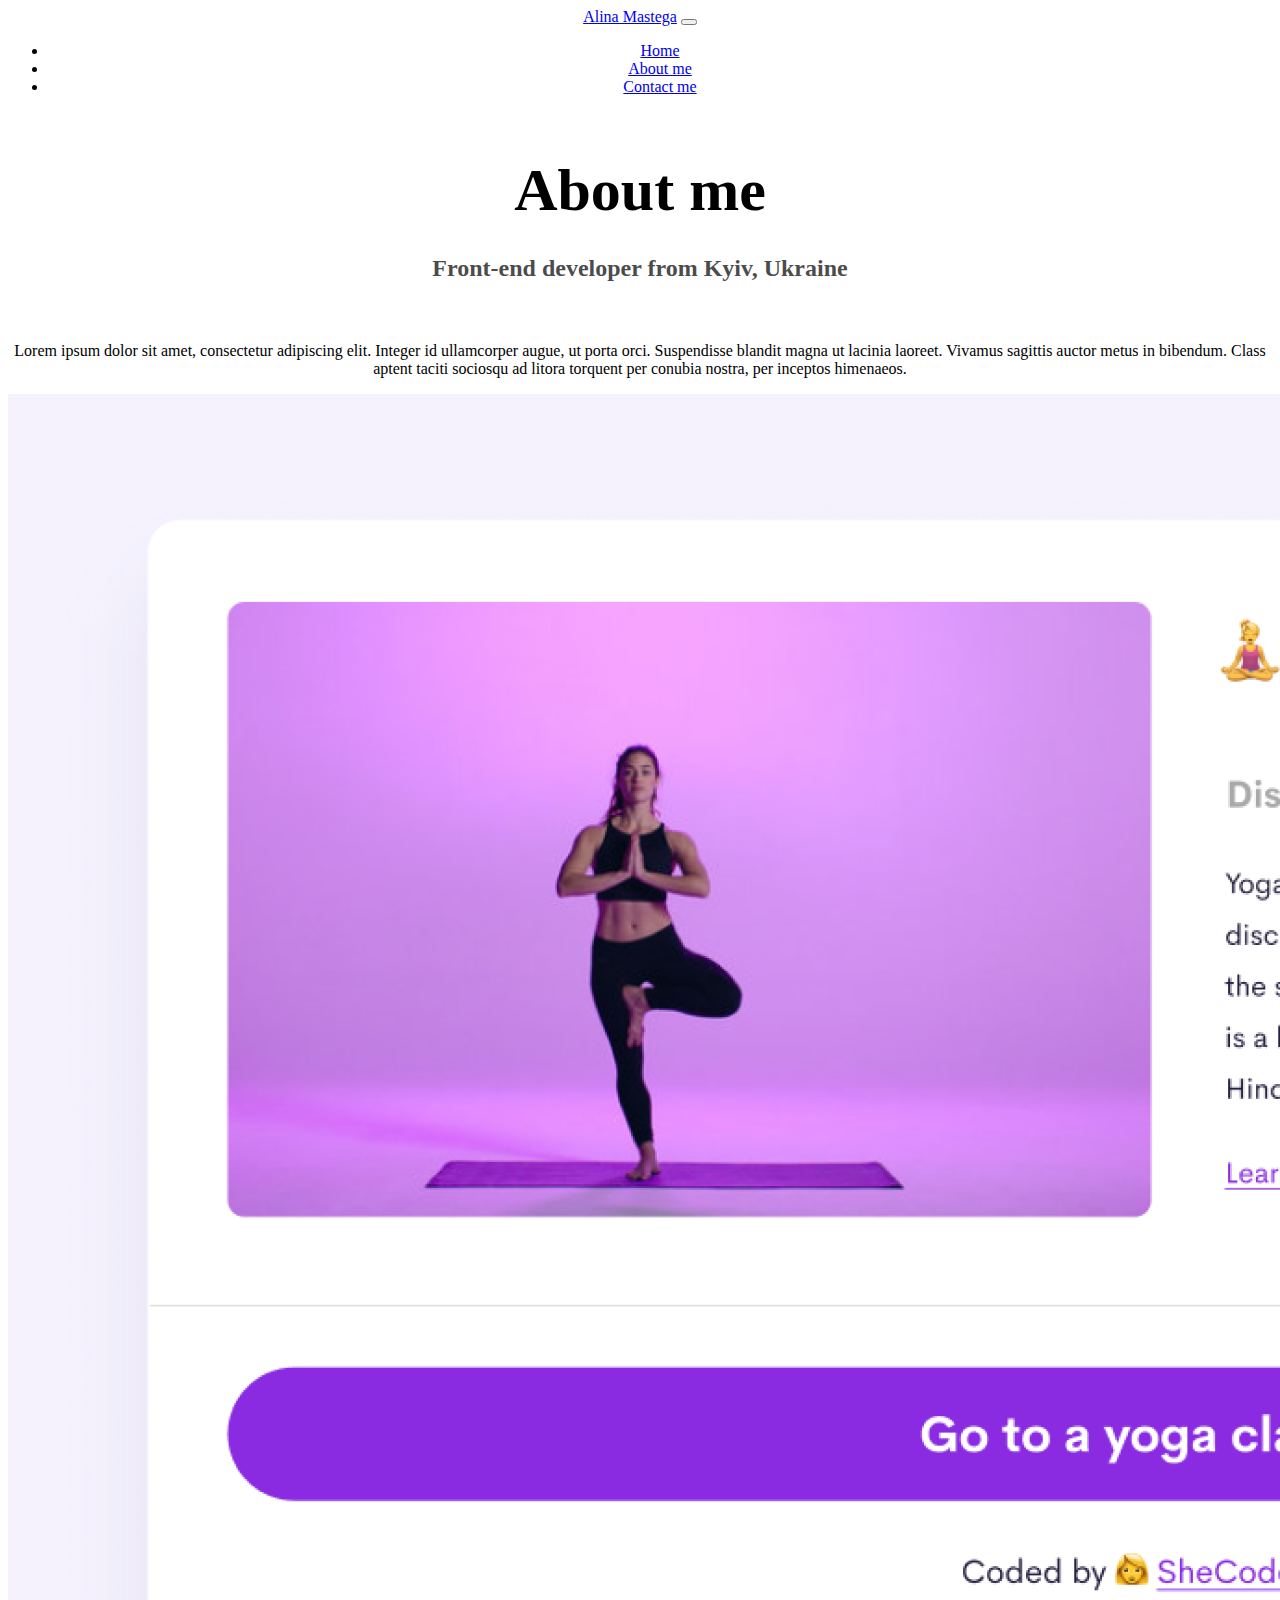
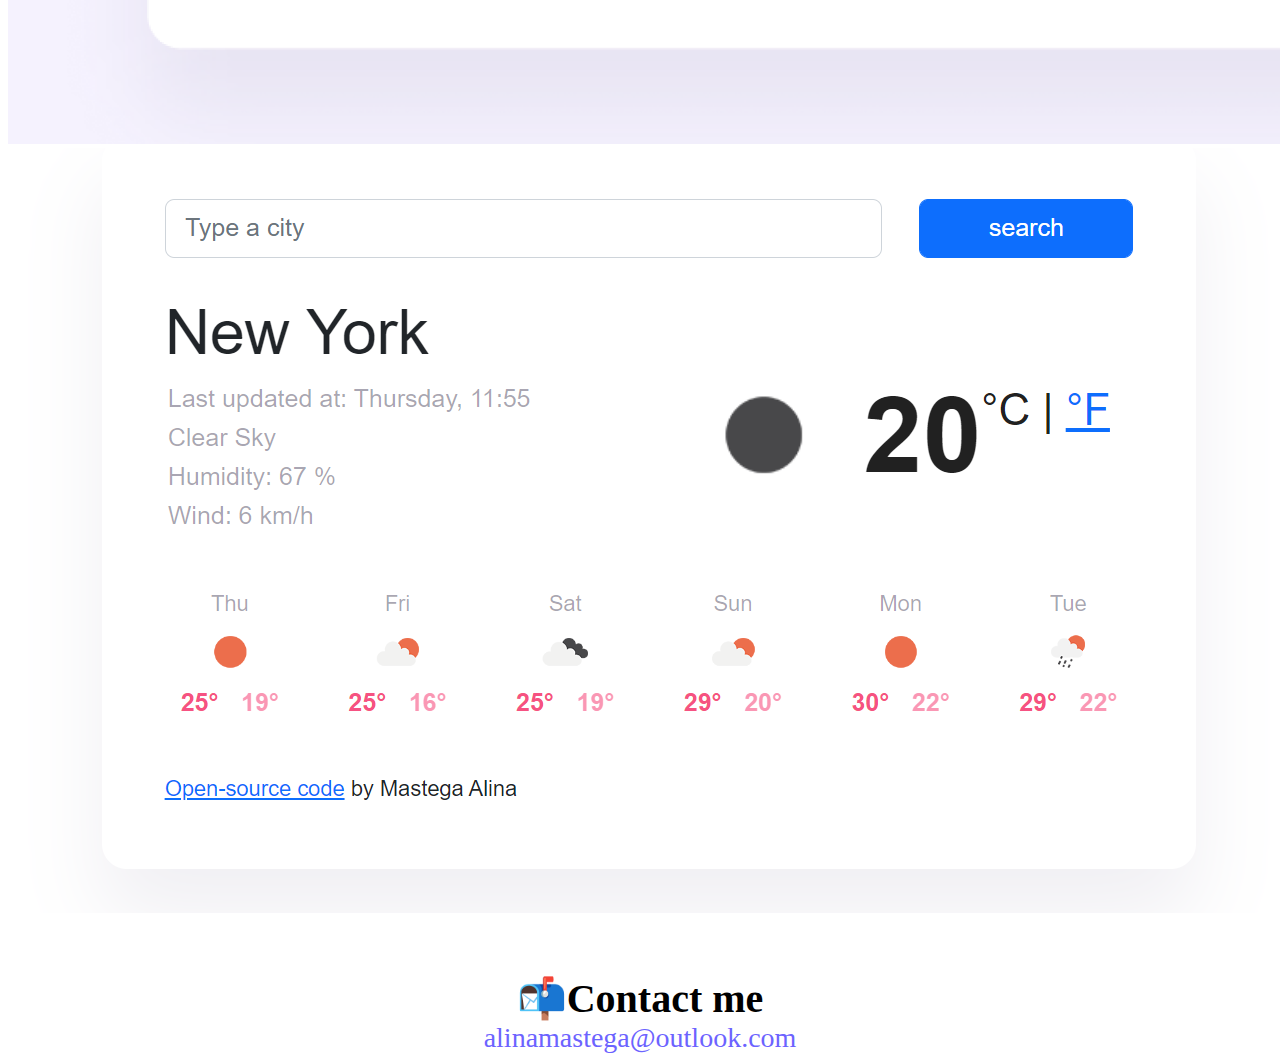
==== about.html @ eb4994cf "Create project" ====
<!DOCTYPE html>
<html lang="en">
  <head>
    <meta charset="UTF-8" />
    <meta http-equiv="X-UA-Compatible" content="IE=edge" />
    <meta name="viewport" content="width=device-width, initial-scale=1.0" />
    <script
      src="https://cdn.jsdelivr.net/npm/bootstrap@5.2.1/dist/js/bootstrap.bundle.min.js"
      integrity="sha384-u1OknCvxWvY5kfmNBILK2hRnQC3Pr17a+RTT6rIHI7NnikvbZlHgTPOOmMi466C8"
      crossorigin="anonymous"
    ></script>
    <link
      href="https://cdn.jsdelivr.net/npm/bootstrap@5.2.1/dist/css/bootstrap.min.css"
      rel="stylesheet"
      integrity="sha384-iYQeCzEYFbKjA/T2uDLTpkwGzCiq6soy8tYaI1GyVh/UjpbCx/TYkiZhlZB6+fzT"
      crossorigin="anonymous"
    />
    <title>About Alina Mastega</title>
    <link rel="stylesheet" href="src/about.css" />
  </head>
  <nav class="navbar navbar-expand-lg bg-light">
    <div class="container-fluid">
      <a class="navbar-brand" href="#">Alina Mastega</a>
      <button
        class="navbar-toggler"
        type="button"
        data-bs-toggle="collapse"
        data-bs-target="#navbarNav"
        aria-controls="navbarNav"
        aria-expanded="false"
        aria-label="Toggle navigation"
      >
        <span class="navbar-toggler-icon"></span>
      </button>
      <div class="collapse navbar-collapse" id="navbarNav">
        <ul class="navbar-nav">
          <li class="nav-item">
            <a class="nav-link active" aria-current="page" href="index.html"
              >Home</a
            >
          </li>
          <li class="nav-item">
            <a class="nav-link" href="about.html">About me</a>
          </li>
          <li class="nav-item">
            <a class="nav-link" href="#contactEmail">Contact me</a>
          </li>
        </ul>
      </div>
    </div>
  </nav>
  <body>
    <h1>About me</h1>
    <h2>Front-end developer from Kyiv, Ukraine</h2>
    <p>
      Lorem ipsum dolor sit amet, consectetur adipiscing elit. Integer id
      ullamcorper augue, ut porta orci. Suspendisse blandit magna ut lacinia
      laoreet. Vivamus sagittis auctor metus in bibendum. Class aptent taciti
      sociosqu ad litora torquent per conubia nostra, per inceptos himenaeos.
    </p>
    <div class="container-fluid p-5">
      <div class="row">
        <div class="col-sm-4">
          <img src="images/yoga.png" alt="" class="img-fluid shadow-lg" />
        </div>
        <div class="col-sm-4">
          <img src="images/weather.png" alt="" class="img-fluid shadow-lg" />
        </div>
        <div class="col-sm-4">
          <img src="images/kyiv.png" alt="" class="img-fluid shadow-lg" />
        </div>
      </div>
    </div>
    <h3>📬Contact me</h3>
    <a
      id="contactEmail"
      class="email-link"
      href="mailto:alinamastega@outlook.com"
      >alinamastega@outlook.com</a
    >
  </body>
</html>
---- src/about.css ----
:root {
  --background-colour-about: #f0eaf9;
}

body {
  text-align: center;
}
h1 {
  font-size: 60px;
  margin-bottom: -10px;
  padding: 20px;
}
h2 {
  opacity: 0.7;
  padding-bottom: 40px;
}
h3 {
  font-size: 40px;
  margin-bottom: 0;
}

.email-link {
  display: block;
  text-decoration: none;
  color: #6c63ff;
  font-size: 28px;
}
.email-link:hover {
  text-decoration: underline;
}
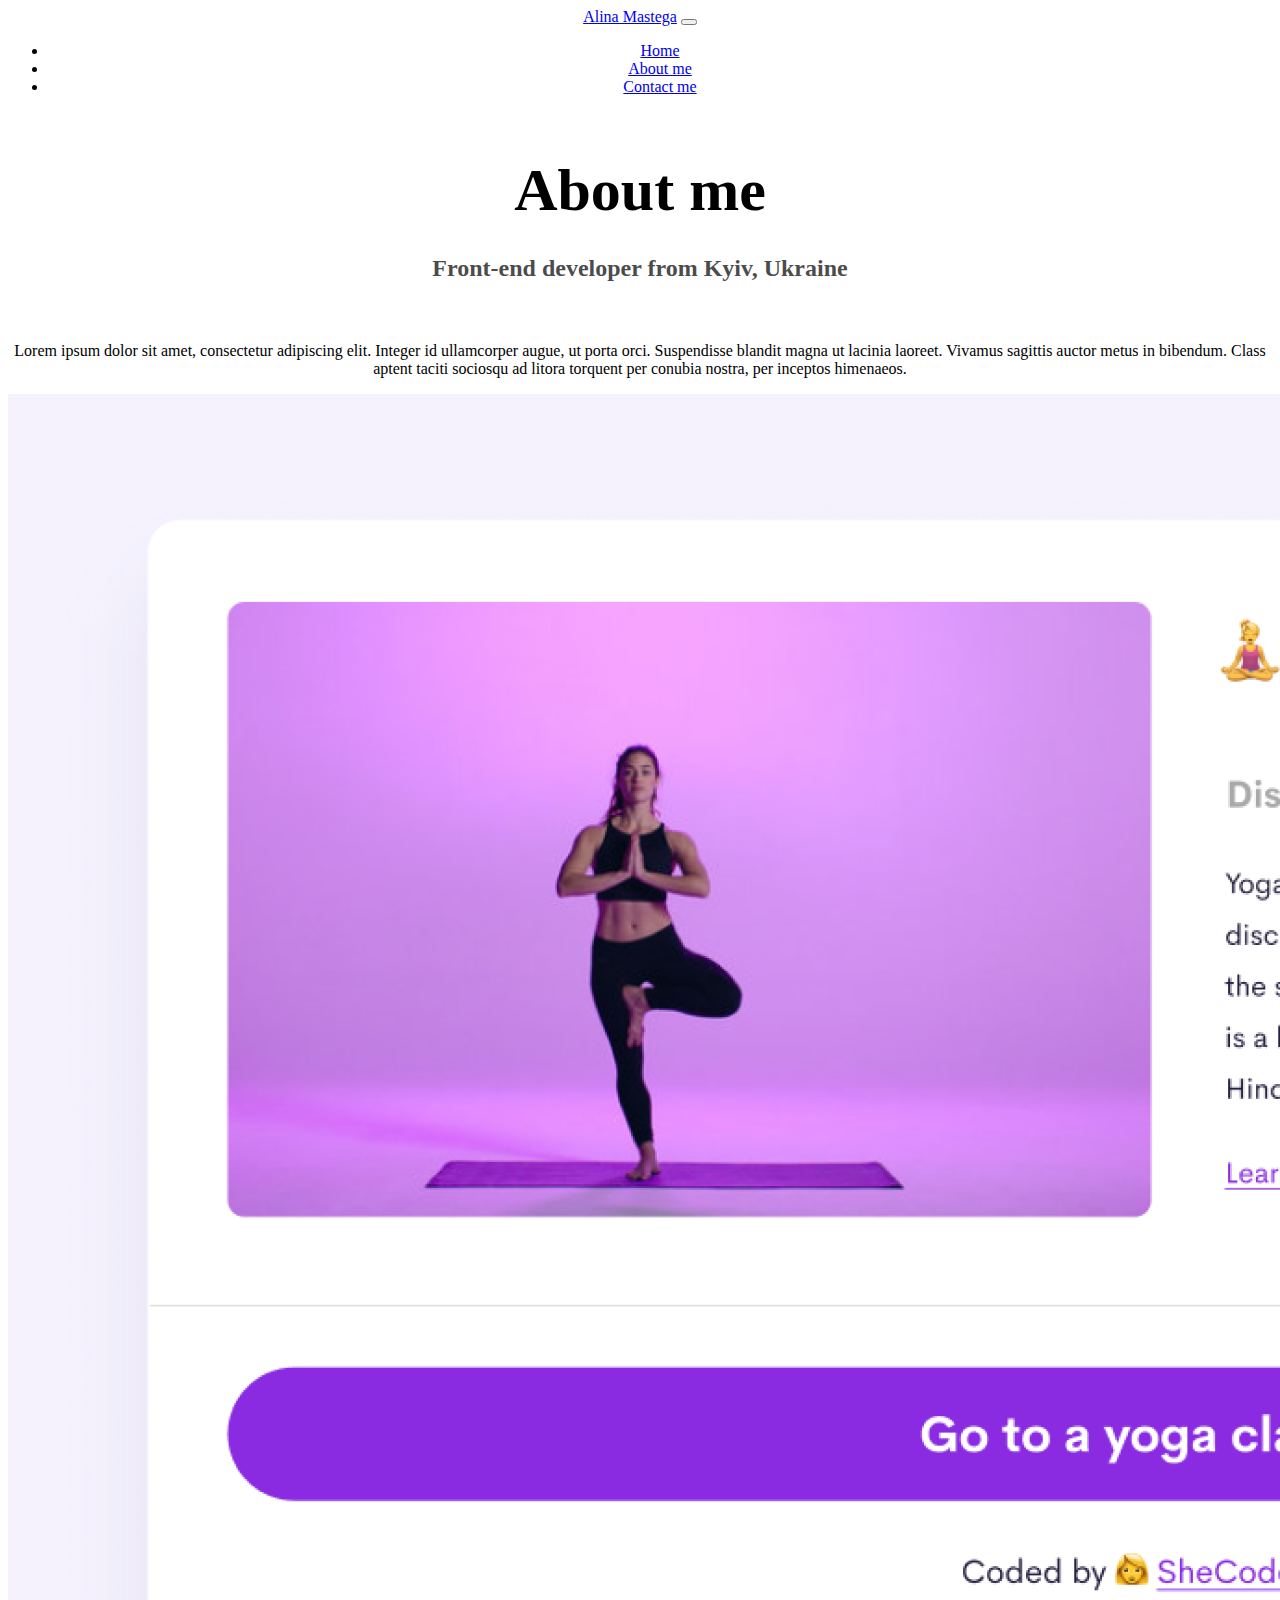
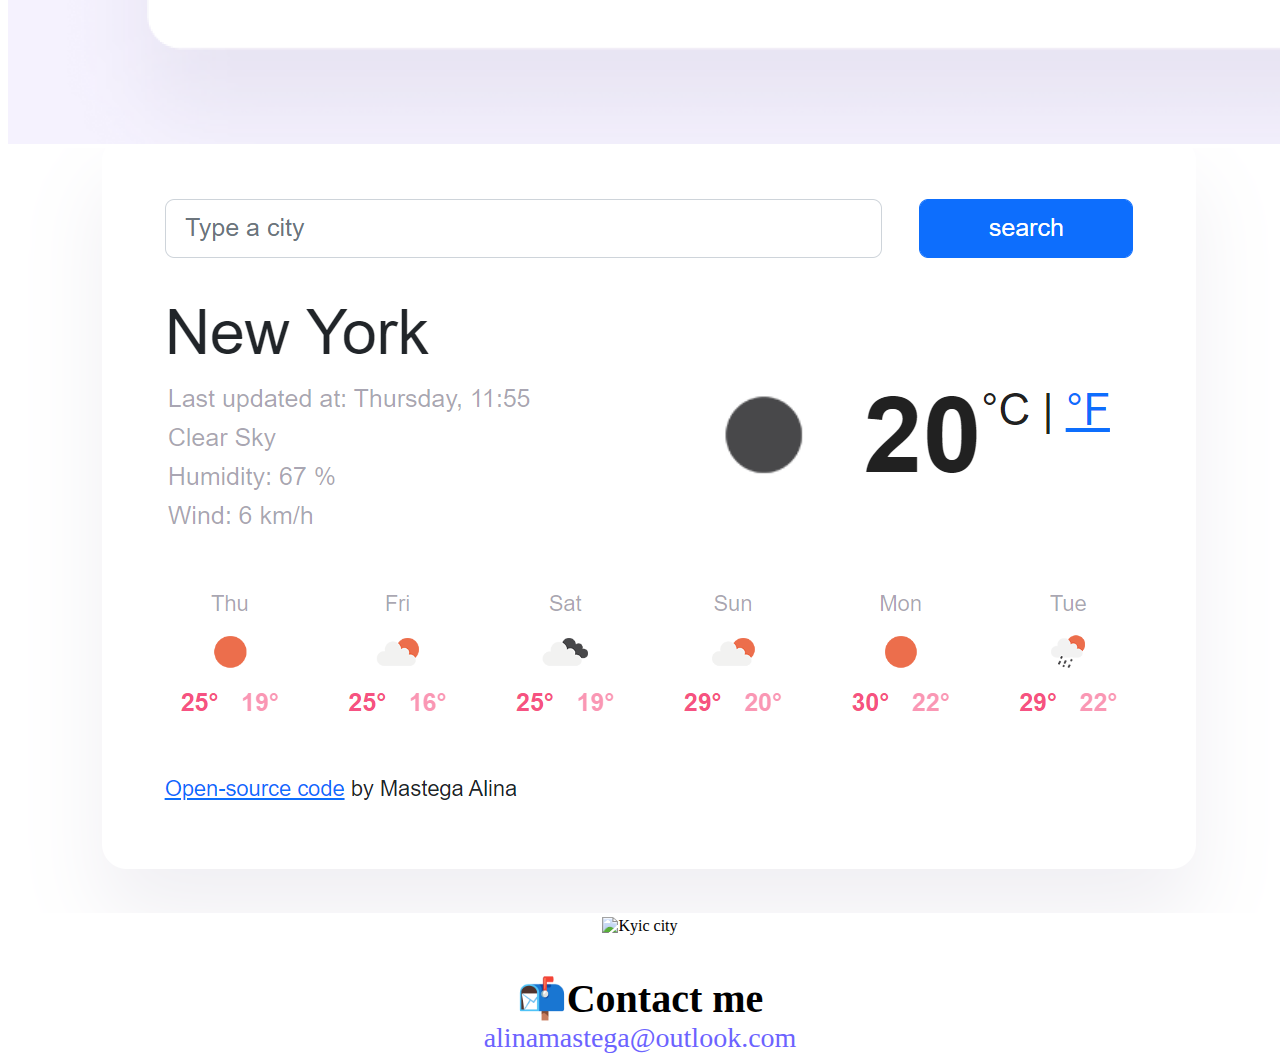
==== commit 6f71510f: "Made site SEO friendly" ====
--- a/about.html
+++ b/about.html
@@ -4,6 +4,10 @@
     <meta charset="UTF-8" />
     <meta http-equiv="X-UA-Compatible" content="IE=edge" />
     <meta name="viewport" content="width=device-width, initial-scale=1.0" />
+    <meta
+      name="description"
+      content=" About front-end developer in Kyiv MastegA Alina"
+    />
     <script
       src="https://cdn.jsdelivr.net/npm/bootstrap@5.2.1/dist/js/bootstrap.bundle.min.js"
       integrity="sha384-u1OknCvxWvY5kfmNBILK2hRnQC3Pr17a+RTT6rIHI7NnikvbZlHgTPOOmMi466C8"
@@ -15,7 +19,7 @@
       integrity="sha384-iYQeCzEYFbKjA/T2uDLTpkwGzCiq6soy8tYaI1GyVh/UjpbCx/TYkiZhlZB6+fzT"
       crossorigin="anonymous"
     />
-    <title>About Alina Mastega</title>
+    <title>About Alina Mastega new front-end developer in Ukraine</title>
     <link rel="stylesheet" href="src/about.css" />
   </head>
   <nav class="navbar navbar-expand-lg bg-light">
@@ -61,13 +65,25 @@
     <div class="container-fluid p-5">
       <div class="row">
         <div class="col-sm-4">
-          <img src="images/yoga.png" alt="" class="img-fluid shadow-lg" />
+          <img
+            src="images/yoga.png"
+            alt="Yoga image, photo"
+            class="img-fluid shadow-lg"
+          />
         </div>
         <div class="col-sm-4">
-          <img src="images/weather.png" alt="" class="img-fluid shadow-lg" />
+          <img
+            src="images/weather.png"
+            alt="Image of weather application"
+            class="img-fluid shadow-lg"
+          />
         </div>
         <div class="col-sm-4">
-          <img src="images/kyiv.png" alt="" class="img-fluid shadow-lg" />
+          <img
+            src="images/kyiv.png"
+            alt="Kyic city"
+            class="img-fluid shadow-lg"
+          />
         </div>
       </div>
     </div>
@@ -76,6 +92,7 @@
       id="contactEmail"
       class="email-link"
       href="mailto:alinamastega@outlook.com"
+      title="mailto: Alina Mastega"
       >alinamastega@outlook.com</a
     >
   </body>
